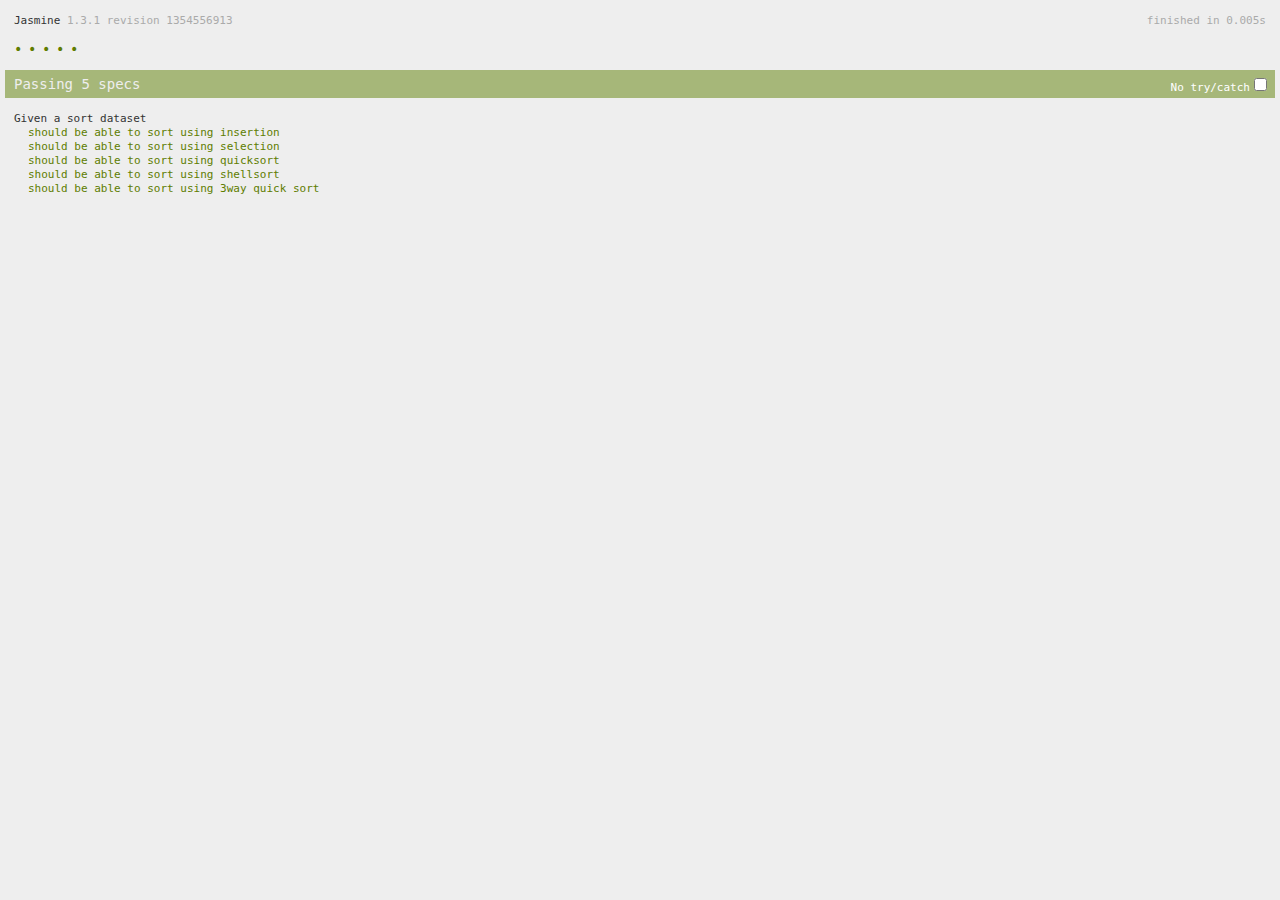
==== src/test/javascript/SpecRunner.html @ 46d30fff "added jasmine" ====
<!DOCTYPE HTML PUBLIC "-//W3C//DTD HTML 4.01 Transitional//EN"
  "http://www.w3.org/TR/html4/loose.dtd">
<html>
<head>
  <title>Jasmine Spec Runner</title>

  <link rel="shortcut icon" type="image/png" href="lib/jasmine-1.3.1/jasmine_favicon.png">
  <link rel="stylesheet" type="text/css" href="lib/jasmine-1.3.1/jasmine.css">
  <script type="text/javascript" src="lib/jasmine-1.3.1/jasmine.js"></script>
  <script type="text/javascript" src="lib/jasmine-1.3.1/jasmine-html.js"></script>

  <!-- include source files here... -->
  <script type="text/javascript" src="../../main/webapp/javascript/sort.js"></script>

  <!-- include spec files here... -->
  <script type="text/javascript" src="spec/SpecHelper.js"></script>
  <script type="text/javascript" src="spec/SortingSpec.js"></script>

  <script type="text/javascript">
    (function() {
      var jasmineEnv = jasmine.getEnv();
      jasmineEnv.updateInterval = 1000;

      var htmlReporter = new jasmine.HtmlReporter();

      jasmineEnv.addReporter(htmlReporter);

      jasmineEnv.specFilter = function(spec) {
        return htmlReporter.specFilter(spec);
      };

      var currentWindowOnload = window.onload;

      window.onload = function() {
        if (currentWindowOnload) {
          currentWindowOnload();
        }
        execJasmine();
      };

      function execJasmine() {
        jasmineEnv.execute();
      }

    })();
  </script>

</head>

<body>
</body>
</html>
---- src/test/javascript/lib/jasmine-1.3.1/jasmine.css ----
body { background-color: #eeeeee; padding: 0; margin: 5px; overflow-y: scroll; }

#HTMLReporter { font-size: 11px; font-family: Monaco, "Lucida Console", monospace; line-height: 14px; color: #333333; }
#HTMLReporter a { text-decoration: none; }
#HTMLReporter a:hover { text-decoration: underline; }
#HTMLReporter p, #HTMLReporter h1, #HTMLReporter h2, #HTMLReporter h3, #HTMLReporter h4, #HTMLReporter h5, #HTMLReporter h6 { margin: 0; line-height: 14px; }
#HTMLReporter .banner, #HTMLReporter .symbolSummary, #HTMLReporter .summary, #HTMLReporter .resultMessage, #HTMLReporter .specDetail .description, #HTMLReporter .alert .bar, #HTMLReporter .stackTrace { padding-left: 9px; padding-right: 9px; }
#HTMLReporter #jasmine_content { position: fixed; right: 100%; }
#HTMLReporter .version { color: #aaaaaa; }
#HTMLReporter .banner { margin-top: 14px; }
#HTMLReporter .duration { color: #aaaaaa; float: right; }
#HTMLReporter .symbolSummary { overflow: hidden; *zoom: 1; margin: 14px 0; }
#HTMLReporter .symbolSummary li { display: block; float: left; height: 7px; width: 14px; margin-bottom: 7px; font-size: 16px; }
#HTMLReporter .symbolSummary li.passed { font-size: 14px; }
#HTMLReporter .symbolSummary li.passed:before { color: #5e7d00; content: "\02022"; }
#HTMLReporter .symbolSummary li.failed { line-height: 9px; }
#HTMLReporter .symbolSummary li.failed:before { color: #b03911; content: "x"; font-weight: bold; margin-left: -1px; }
#HTMLReporter .symbolSummary li.skipped { font-size: 14px; }
#HTMLReporter .symbolSummary li.skipped:before { color: #bababa; content: "\02022"; }
#HTMLReporter .symbolSummary li.pending { line-height: 11px; }
#HTMLReporter .symbolSummary li.pending:before { color: #aaaaaa; content: "-"; }
#HTMLReporter .exceptions { color: #fff; float: right; margin-top: 5px; margin-right: 5px; }
#HTMLReporter .bar { line-height: 28px; font-size: 14px; display: block; color: #eee; }
#HTMLReporter .runningAlert { background-color: #666666; }
#HTMLReporter .skippedAlert { background-color: #aaaaaa; }
#HTMLReporter .skippedAlert:first-child { background-color: #333333; }
#HTMLReporter .skippedAlert:hover { text-decoration: none; color: white; text-decoration: underline; }
#HTMLReporter .passingAlert { background-color: #a6b779; }
#HTMLReporter .passingAlert:first-child { background-color: #5e7d00; }
#HTMLReporter .failingAlert { background-color: #cf867e; }
#HTMLReporter .failingAlert:first-child { background-color: #b03911; }
#HTMLReporter .results { margin-top: 14px; }
#HTMLReporter #details { display: none; }
#HTMLReporter .resultsMenu, #HTMLReporter .resultsMenu a { background-color: #fff; color: #333333; }
#HTMLReporter.showDetails .summaryMenuItem { font-weight: normal; text-decoration: inherit; }
#HTMLReporter.showDetails .summaryMenuItem:hover { text-decoration: underline; }
#HTMLReporter.showDetails .detailsMenuItem { font-weight: bold; text-decoration: underline; }
#HTMLReporter.showDetails .summary { display: none; }
#HTMLReporter.showDetails #details { display: block; }
#HTMLReporter .summaryMenuItem { font-weight: bold; text-decoration: underline; }
#HTMLReporter .summary { margin-top: 14px; }
#HTMLReporter .summary .suite .suite, #HTMLReporter .summary .specSummary { margin-left: 14px; }
#HTMLReporter .summary .specSummary.passed a { color: #5e7d00; }
#HTMLReporter .summary .specSummary.failed a { color: #b03911; }
#HTMLReporter .description + .suite { margin-top: 0; }
#HTMLReporter .suite { margin-top: 14px; }
#HTMLReporter .suite a { color: #333333; }
#HTMLReporter #details .specDetail { margin-bottom: 28px; }
#HTMLReporter #details .specDetail .description { display: block; color: white; background-color: #b03911; }
#HTMLReporter .resultMessage { padding-top: 14px; color: #333333; }
#HTMLReporter .resultMessage span.result { display: block; }
#HTMLReporter .stackTrace { margin: 5px 0 0 0; max-height: 224px; overflow: auto; line-height: 18px; color: #666666; border: 1px solid #ddd; background: white; white-space: pre; }

#TrivialReporter { padding: 8px 13px; position: absolute; top: 0; bottom: 0; left: 0; right: 0; overflow-y: scroll; background-color: white; font-family: "Helvetica Neue Light", "Lucida Grande", "Calibri", "Arial", sans-serif; /*.resultMessage {*/ /*white-space: pre;*/ /*}*/ }
#TrivialReporter a:visited, #TrivialReporter a { color: #303; }
#TrivialReporter a:hover, #TrivialReporter a:active { color: blue; }
#TrivialReporter .run_spec { float: right; padding-right: 5px; font-size: .8em; text-decoration: none; }
#TrivialReporter .banner { color: #303; background-color: #fef; padding: 5px; }
#TrivialReporter .logo { float: left; font-size: 1.1em; padding-left: 5px; }
#TrivialReporter .logo .version { font-size: .6em; padding-left: 1em; }
#TrivialReporter .runner.running { background-color: yellow; }
#TrivialReporter .options { text-align: right; font-size: .8em; }
#TrivialReporter .suite { border: 1px outset gray; margin: 5px 0; padding-left: 1em; }
#TrivialReporter .suite .suite { margin: 5px; }
#TrivialReporter .suite.passed { background-color: #dfd; }
#TrivialReporter .suite.failed { background-color: #fdd; }
#TrivialReporter .spec { margin: 5px; padding-left: 1em; clear: both; }
#TrivialReporter .spec.failed, #TrivialReporter .spec.passed, #TrivialReporter .spec.skipped { padding-bottom: 5px; border: 1px solid gray; }
#TrivialReporter .spec.failed { background-color: #fbb; border-color: red; }
#TrivialReporter .spec.passed { background-color: #bfb; border-color: green; }
#TrivialReporter .spec.skipped { background-color: #bbb; }
#TrivialReporter .messages { border-left: 1px dashed gray; padding-left: 1em; padding-right: 1em; }
#TrivialReporter .passed { background-color: #cfc; display: none; }
#TrivialReporter .failed { background-color: #fbb; }
#TrivialReporter .skipped { color: #777; background-color: #eee; display: none; }
#TrivialReporter .resultMessage span.result { display: block; line-height: 2em; color: black; }
#TrivialReporter .resultMessage .mismatch { color: black; }
#TrivialReporter .stackTrace { white-space: pre; font-size: .8em; margin-left: 10px; max-height: 5em; overflow: auto; border: 1px inset red; padding: 1em; background: #eef; }
#TrivialReporter .finished-at { padding-left: 1em; font-size: .6em; }
#TrivialReporter.show-passed .passed, #TrivialReporter.show-skipped .skipped { display: block; }
#TrivialReporter #jasmine_content { position: fixed; right: 100%; }
#TrivialReporter .runner { border: 1px solid gray; display: block; margin: 5px 0; padding: 2px 0 2px 10px; }
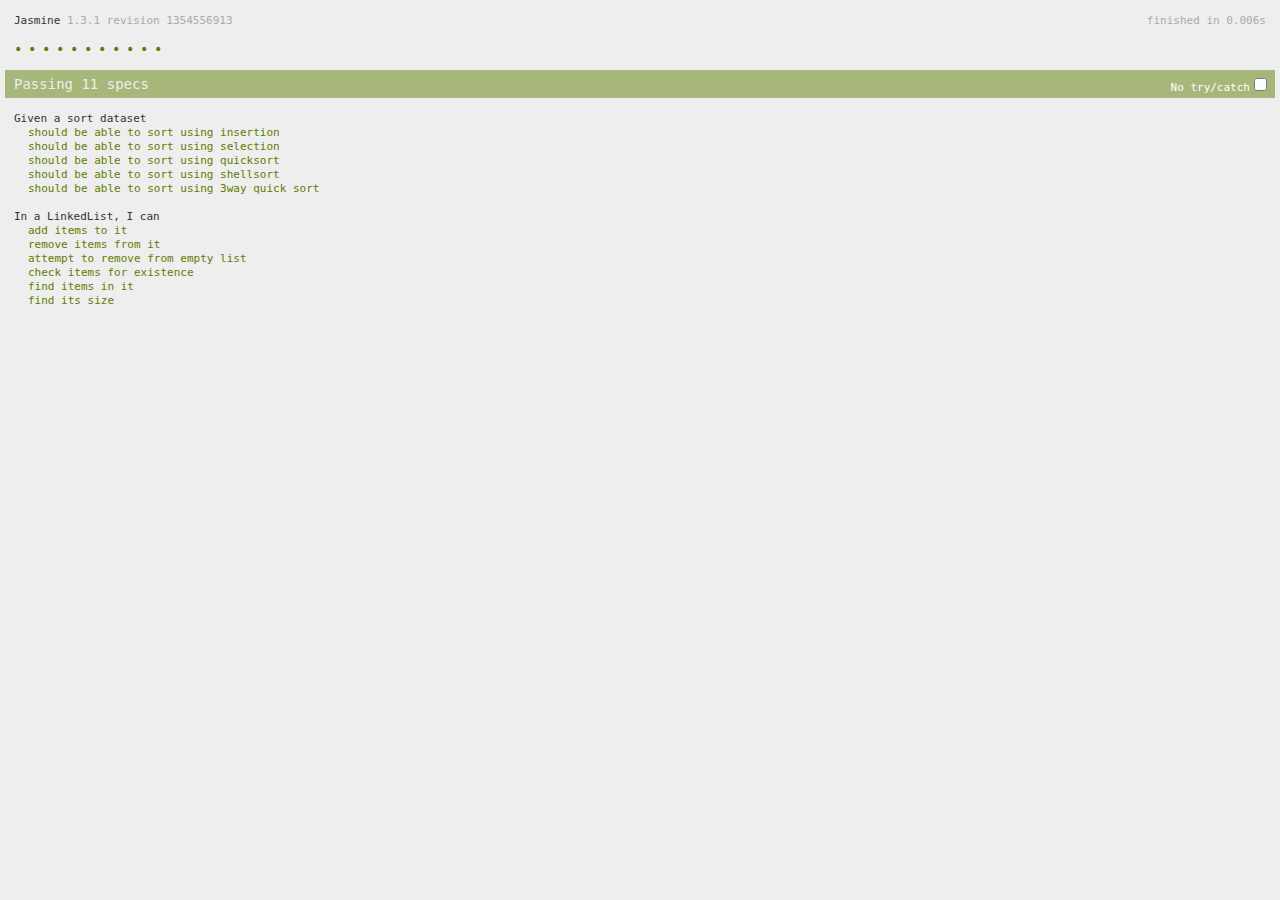
==== commit ed3a9d49: "added linkedlist tests" ====
--- a/src/test/javascript/SpecRunner.html
+++ b/src/test/javascript/SpecRunner.html
@@ -10,11 +10,14 @@
   <script type="text/javascript" src="lib/jasmine-1.3.1/jasmine-html.js"></script>
 
   <!-- include source files here... -->
+  <script type="text/javascript" src="../../main/webapp/javascript/datefix.js"></script>
   <script type="text/javascript" src="../../main/webapp/javascript/sort.js"></script>
-
+  <script type="text/javascript" src="../../main/webapp/javascript/linkedlist.js"></script>
+  
   <!-- include spec files here... -->
   <script type="text/javascript" src="spec/SpecHelper.js"></script>
   <script type="text/javascript" src="spec/SortingSpec.js"></script>
+  <script type="text/javascript" src="spec/LinkedListSpec.js"></script>
 
   <script type="text/javascript">
     (function() {
